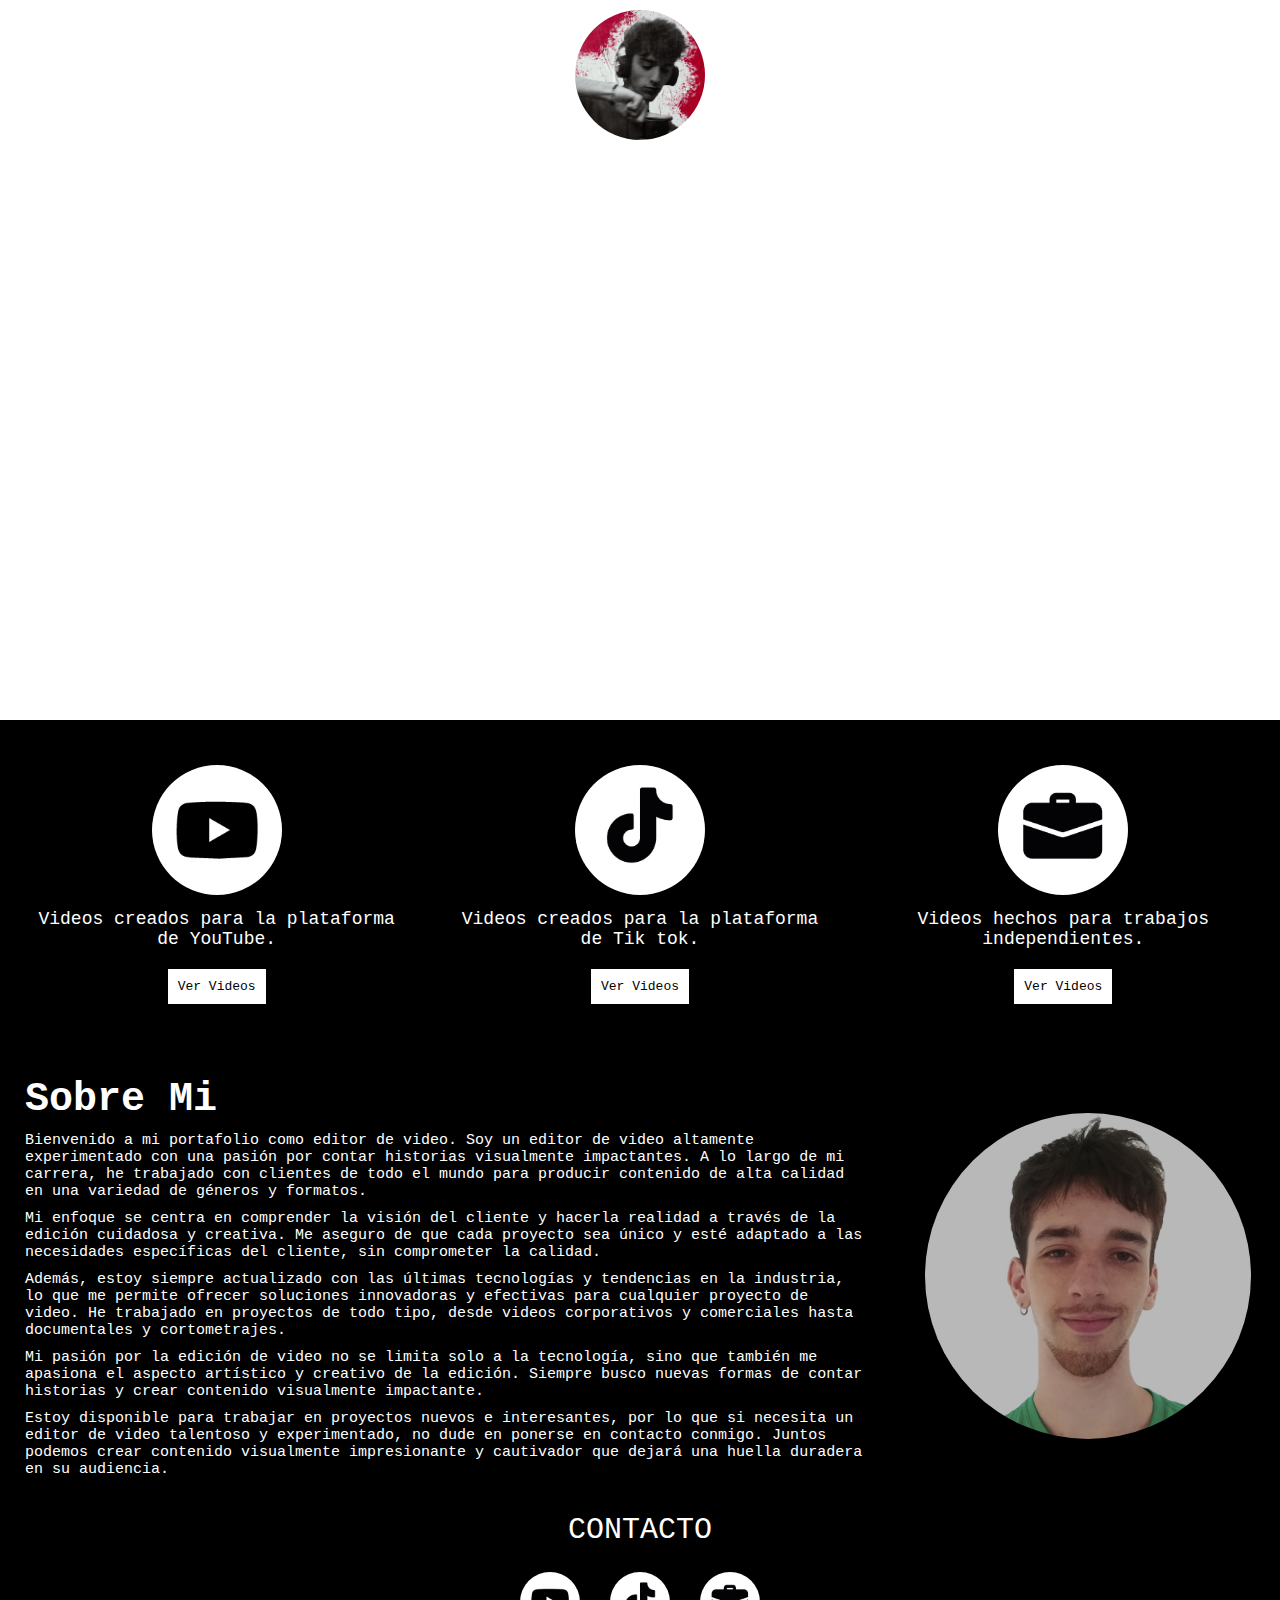
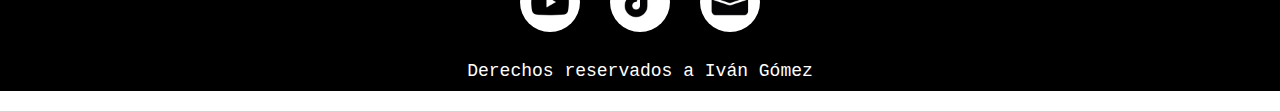
==== index.html @ 29b04fd7 "iniciales" ====
<!DOCTYPE html>
<html lang="es">
<head>
    <meta charset="UTF-8">
    <meta http-equiv="X-UA-Compatible" content="IE=edge">
    <meta name="viewport" content="width=device-width, initial-scale=1.0">
    <link rel="preconnect" href="https://fonts.googleapis.com">
    <link rel="preconnect" href="https://fonts.gstatic.com" crossorigin>
    <link href="https://fonts.googleapis.com/css2?family=Oswald:wght@500&display=swap" rel="stylesheet">
    <link rel="stylesheet" href="style.css">
    <title>Portafolio - Iván Gómez</title>
</head>
<body>
    
    <div id="contenedor">

        
        <div id="cabezal">

            <video playsinline autoplay muted loop>
                <source src="videos/video.mp4" type="video/mp4">
                Your browser does not support the video tag.
            </video>
            
            <header>
                <h1>Edición de Video - Iván Gómez</h1>
                <img src="imagenes/icon.jpg" alt="" srcset="">
            </header>

        </div>

        
        <section id="galeria">


            <article>
                <video playsinline autoplay muted loop>
                    <source src="videos/work.mp4" type="video/mp4">
                    Your browser does not support the video tag.
                </video>

                <div class="categorias">
                    <img src="imagenes/yt.jpg" alt="Logo YouTube">
                    <p>Videos creados para la plataforma de YouTube.</p>
                    <a href="">Ver Videos</a>
                </div>
            </article>

            <article>
                <video playsinline autoplay muted loop>
                    <source src="videos/work.mp4" type="video/mp4">
                    Your browser does not support the video tag.
                </video>

                <div class="categorias">
                    <img src="imagenes/tiktok.jpg" alt="Logo Tiktok">
                    <p>Videos creados para la plataforma de Tik tok.</p>
                    <a href="">Ver Videos</a>
                </div>
            </article>

            <article>
                <video playsinline autoplay muted loop>
                    <source src="videos/work.mp4" type="video/mp4">
                    Your browser does not support the video tag.
                </video>

                <div class="categorias">
                    <img src="imagenes/work.jpg" alt="Logo YouTube">
                    <p>Videos hechos para trabajos independientes.</p>
                    <a href="">Ver Videos</a>
                </div>
            </article>
            
        </section>

        <section id="acerca">

            
            <div>
                <img src="imagenes/foto.jpg" alt="Foto de Iván Gómez" srcset="">
            </div>
            
            <article>
                <h2>Sobre Mi</h2>
                <p>Bienvenido a mi portafolio como editor de video. Soy un editor de video altamente experimentado con una pasión por contar historias visualmente impactantes. A lo largo de mi carrera, he trabajado con clientes de todo el mundo para producir contenido de alta calidad en una variedad de géneros y formatos.</p>
                <p>Mi enfoque se centra en comprender la visión del cliente y hacerla realidad a través de la edición cuidadosa y creativa. Me aseguro de que cada proyecto sea único y esté adaptado a las necesidades específicas del cliente, sin comprometer la calidad.</p>
                <p>Además, estoy siempre actualizado con las últimas tecnologías y tendencias en la industria, lo que me permite ofrecer soluciones innovadoras y efectivas para cualquier proyecto de video. He trabajado en proyectos de todo tipo, desde videos corporativos y comerciales hasta documentales y cortometrajes.</p>
                <p>Mi pasión por la edición de video no se limita solo a la tecnología, sino que también me apasiona el aspecto artístico y creativo de la edición. Siempre busco nuevas formas de contar historias y crear contenido visualmente impactante.</p>
                <p>Estoy disponible para trabajar en proyectos nuevos e interesantes, por lo que si necesita un editor de video talentoso y experimentado, no dude en ponerse en contacto conmigo. Juntos podemos crear contenido visualmente impresionante y cautivador que dejará una huella duradera en su audiencia.</p>
            </article>
            
        </section>
            
        <footer>
            <p>CONTACTO</p>
            <div id="redes">
                <div>
                    <a href=""><img src="imagenes/yt.jpg" alt=""></a>
                </div>
                <div>
                    <a href=""><img src="imagenes/tiktok.jpg" alt=""></a>
                </div>
                <div>
                    <a href=""><img src="imagenes/work.jpg" alt=""></a>
                </div>
            </div>
            <p style="font-size:18px;">Derechos reservados a Iván Gómez</p>
        </footer>
</body>
</html>
---- style.css ----
*{
    box-sizing: border-box;
    margin: 0;
    padding: 0;
    font-family: monospace;
}
h1{
    display: none;
}

/*HEADER*/

#cabezal{
    width: 100%;   
    aspect-ratio: 16 / 9;

    display: block;
    overflow: hidden;
    position: relative;
    z-index: 100;
}
#cabezal video{
    height: 100%;
    width: 100%;
    top: 0;
    left: 0;

    object-fit: cover;
    position: absolute;
}
header{
    position: relative;
    width: 100%;
    text-align: center;
}
header img{
    width: 20%;
    max-width: 150px;
    padding: 10px;
    border-radius: 100%;
}


/*CATEGORIAS*/


#galeria{
    display: flex;
    flex-wrap: wrap;
    justify-content: center;

    padding: 5px;
    background-color: black;
}
#galeria article{
    flex: 20%;
    min-width: 200px;
    aspect-ratio: 4 / 3;

    margin: 10px;
    position: relative;
}
#galeria article video{
    height: 100%;
    width: 100%;
    top: 0;
    left: 0;

    object-fit: cover;
    position: absolute;
}
.categorias{
    position: relative;
    text-align: center;
    padding: 10px;
    padding-bottom: 20px;
}
.categorias img{
    width: 40%;
    max-width: 150px;
    border-radius: 100%;
    padding: 10px;
    margin-top: 10px;
}
.categorias p{
    color: white;
    font-size: 18px;
    padding-bottom: 30px;
}
.categorias a{
    color: black;
    text-decoration: none;

    background-color: white;
    padding: 10px;
}


/*ACERCA DE*/

#acerca{
    background-color: black;
    color: white;
    display: flex;
    flex-wrap: wrap;
    flex-direction: row-reverse;
    align-items: center;
}
#acerca div{
    flex: 30%;
    min-width: 200px;
    text-align: center;
}
#acerca div img{
    width: 90%;
    border-radius: 100%;
    padding: 10px;
}
#acerca article{
    flex: 70%;
    padding: 15px;
}
#acerca article h2{
    font-size: 40px;
    margin: 10px;
}
#acerca article p{
    font-size: 15px;
    margin: 10px;
}
/*
@media screen and (min-width: 1024px) {
    #acerca{
        display: flex;
        
    }
}
*/

/*FOOTER*/
footer{
    background-color: black;
}
footer p{
    color: white;
    text-align: center;
    font-size: 30px;
    padding: 10px;
}
#redes{
    display: flex;
    justify-content: center;
}
#redes div{
    text-align: center;
    width: 70px;
    min-width: 50px;
    padding: 5px;
    margin: 10px;
}
#redes div img{
    width: 100%;
    border-radius: 100%;
}
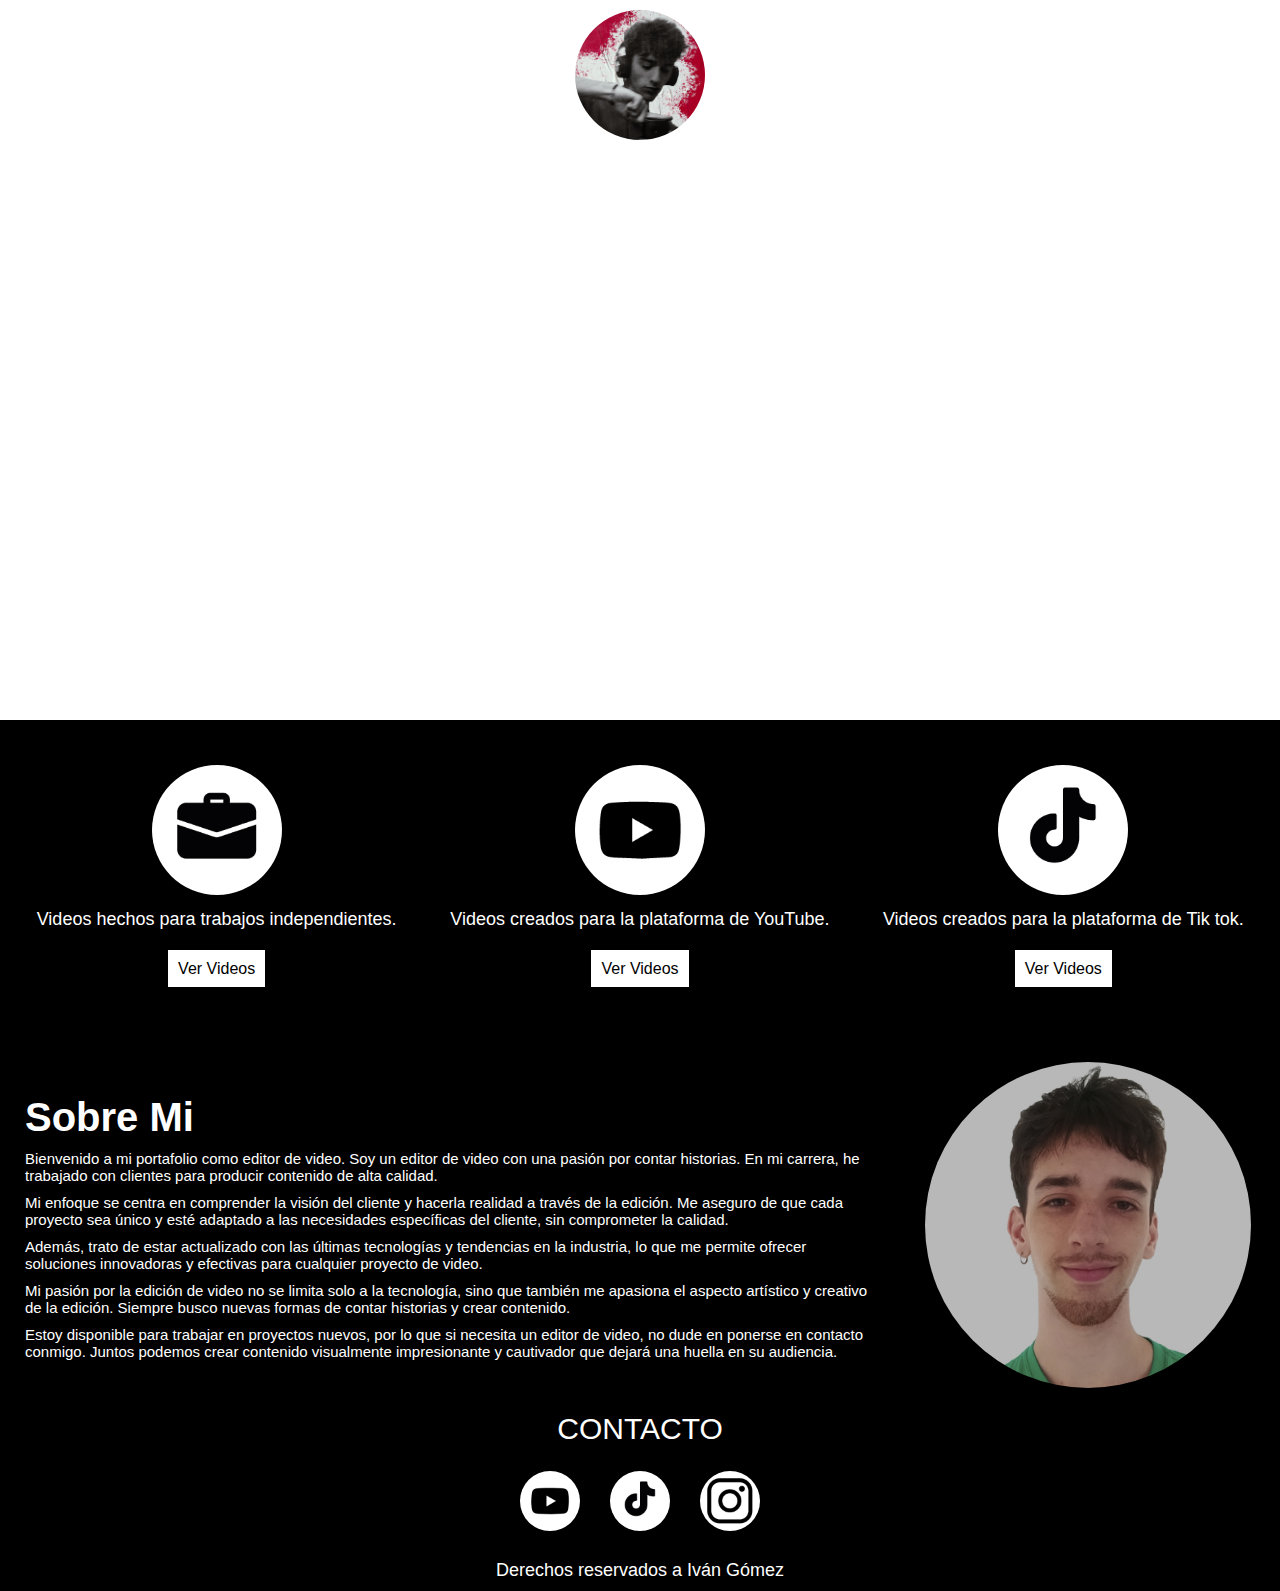
==== commit b849ca17: "Add files via upload" ====
--- a/index.html
+++ b/index.html
@@ -4,9 +4,6 @@
     <meta charset="UTF-8">
     <meta http-equiv="X-UA-Compatible" content="IE=edge">
     <meta name="viewport" content="width=device-width, initial-scale=1.0">
-    <link rel="preconnect" href="https://fonts.googleapis.com">
-    <link rel="preconnect" href="https://fonts.gstatic.com" crossorigin>
-    <link href="https://fonts.googleapis.com/css2?family=Oswald:wght@500&display=swap" rel="stylesheet">
     <link rel="stylesheet" href="style.css">
     <title>Portafolio - Iván Gómez</title>
 </head>
@@ -31,7 +28,19 @@
 
         
         <section id="galeria">
+            
+            <article>
+                <video playsinline autoplay muted loop>
+                    <source src="videos/work.mp4" type="video/mp4">
+                    Your browser does not support the video tag.
+                </video>
 
+                <div class="categorias">
+                    <img src="imagenes/work.jpg" alt="Logo YouTube">
+                    <p>Videos hechos para trabajos independientes.</p>
+                    <a href="pages/files.html">Ver Videos</a>
+                </div>
+            </article>
 
             <article>
                 <video playsinline autoplay muted loop>
@@ -42,10 +51,10 @@
                 <div class="categorias">
                     <img src="imagenes/yt.jpg" alt="Logo YouTube">
                     <p>Videos creados para la plataforma de YouTube.</p>
-                    <a href="">Ver Videos</a>
+                    <a href="pages/yt.html">Ver Videos</a>
                 </div>
             </article>
-
+            
             <article>
                 <video playsinline autoplay muted loop>
                     <source src="videos/work.mp4" type="video/mp4">
@@ -55,22 +64,10 @@
                 <div class="categorias">
                     <img src="imagenes/tiktok.jpg" alt="Logo Tiktok">
                     <p>Videos creados para la plataforma de Tik tok.</p>
-                    <a href="">Ver Videos</a>
+                    <a href="pages/tk.html">Ver Videos</a>
                 </div>
             </article>
 
-            <article>
-                <video playsinline autoplay muted loop>
-                    <source src="videos/work.mp4" type="video/mp4">
-                    Your browser does not support the video tag.
-                </video>
-
-                <div class="categorias">
-                    <img src="imagenes/work.jpg" alt="Logo YouTube">
-                    <p>Videos hechos para trabajos independientes.</p>
-                    <a href="">Ver Videos</a>
-                </div>
-            </article>
             
         </section>
 
@@ -83,11 +80,11 @@
             
             <article>
                 <h2>Sobre Mi</h2>
-                <p>Bienvenido a mi portafolio como editor de video. Soy un editor de video altamente experimentado con una pasión por contar historias visualmente impactantes. A lo largo de mi carrera, he trabajado con clientes de todo el mundo para producir contenido de alta calidad en una variedad de géneros y formatos.</p>
-                <p>Mi enfoque se centra en comprender la visión del cliente y hacerla realidad a través de la edición cuidadosa y creativa. Me aseguro de que cada proyecto sea único y esté adaptado a las necesidades específicas del cliente, sin comprometer la calidad.</p>
-                <p>Además, estoy siempre actualizado con las últimas tecnologías y tendencias en la industria, lo que me permite ofrecer soluciones innovadoras y efectivas para cualquier proyecto de video. He trabajado en proyectos de todo tipo, desde videos corporativos y comerciales hasta documentales y cortometrajes.</p>
-                <p>Mi pasión por la edición de video no se limita solo a la tecnología, sino que también me apasiona el aspecto artístico y creativo de la edición. Siempre busco nuevas formas de contar historias y crear contenido visualmente impactante.</p>
-                <p>Estoy disponible para trabajar en proyectos nuevos e interesantes, por lo que si necesita un editor de video talentoso y experimentado, no dude en ponerse en contacto conmigo. Juntos podemos crear contenido visualmente impresionante y cautivador que dejará una huella duradera en su audiencia.</p>
+                <p>Bienvenido a mi portafolio como editor de video. Soy un editor de video con una pasión por contar historias. En mi carrera, he trabajado con clientes para producir contenido de alta calidad.</p>
+                <p>Mi enfoque se centra en comprender la visión del cliente y hacerla realidad a través de la edición. Me aseguro de que cada proyecto sea único y esté adaptado a las necesidades específicas del cliente, sin comprometer la calidad.</p>
+                <p>Además, trato de estar actualizado con las últimas tecnologías y tendencias en la industria, lo que me permite ofrecer soluciones innovadoras y efectivas para cualquier proyecto de video.</p>
+                <p>Mi pasión por la edición de video no se limita solo a la tecnología, sino que también me apasiona el aspecto artístico y creativo de la edición. Siempre busco nuevas formas de contar historias y crear contenido.</p>
+                <p>Estoy disponible para trabajar en proyectos nuevos, por lo que si necesita un editor de video, no dude en ponerse en contacto conmigo. Juntos podemos crear contenido visualmente impresionante y cautivador que dejará una huella en su audiencia.</p>
             </article>
             
         </section>
@@ -96,13 +93,13 @@
             <p>CONTACTO</p>
             <div id="redes">
                 <div>
-                    <a href=""><img src="imagenes/yt.jpg" alt=""></a>
+                    <a href="https://www.youtube.com/@ivoothedesigner" target="_blank"><img src="imagenes/yt.jpg" alt="Link a mi canal de Youtube."></a>
                 </div>
                 <div>
-                    <a href=""><img src="imagenes/tiktok.jpg" alt=""></a>
+                    <a href="https://www.tiktok.com/@ivoo_designer" target="_blank"><img src="imagenes/tiktok.jpg" alt="Link a mi perfil de Tiktok."></a>
                 </div>
                 <div>
-                    <a href=""><img src="imagenes/work.jpg" alt=""></a>
+                    <a href="https://www.instagram.com/ivoothedesigner/" target="_blank"><img src="imagenes/insta.jpg" alt="Link a mi perfil de Instagram."></a>
                 </div>
             </div>
             <p style="font-size:18px;">Derechos reservados a Iván Gómez</p>
--- a/style.css
+++ b/style.css
@@ -2,7 +2,7 @@
     box-sizing: border-box;
     margin: 0;
     padding: 0;
-    font-family: monospace;
+    font-family: Helvetica;
 }
 h1{
     display: none;
@@ -38,6 +38,22 @@
     max-width: 150px;
     padding: 10px;
     border-radius: 100%;
+}
+
+/*NAV BACK*/
+
+.navBack{
+    background-color: black;
+    width: 100%;
+    height: 100px;
+    text-align: center;
+}
+.navBack img{
+    width: 80px;
+    min-width: 50px;
+    border-radius: 100%;
+    padding: 15px;
+    margin-top: 10px;
 }
 
 
@@ -95,6 +111,56 @@
     padding: 10px;
 }
 
+/*FILES*/
+
+#files{
+    background-color: black;
+}
+#files h2{
+    text-align: center;
+    color: white;
+}
+
+/*YT*/
+#youtube{
+    background-color: #0f0f0f;
+    color: white;
+    padding: 30px;
+}
+#youtube h2{
+    font-size: 30px;
+    text-align: center;
+}
+#youtube p{
+    font-size: 20px;
+    padding: 10px;
+}
+.galeriaYt{
+    display: flex;
+    flex-wrap: wrap;
+    flex-direction: row;
+    justify-content: space-between;
+    align-content: flex-start;
+    text-align: center;
+    gap: 10px;
+    flex-basis: auto;
+}
+.galeriaYt iframe{
+    flex: 32%;
+    aspect-ratio: 16 / 9;
+    padding: 10px;
+    border-radius: 2em;
+}
+
+/*TIKTOK*/
+
+#tk{
+    width: 100%;
+}
+#tk blockquote{
+    width: 90%;
+}
+
 
 /*ACERCA DE*/
 
@@ -128,14 +194,7 @@
     font-size: 15px;
     margin: 10px;
 }
-/*
-@media screen and (min-width: 1024px) {
-    #acerca{
-        display: flex;
-        
-    }
-}
-*/
+
 
 /*FOOTER*/
 footer{
